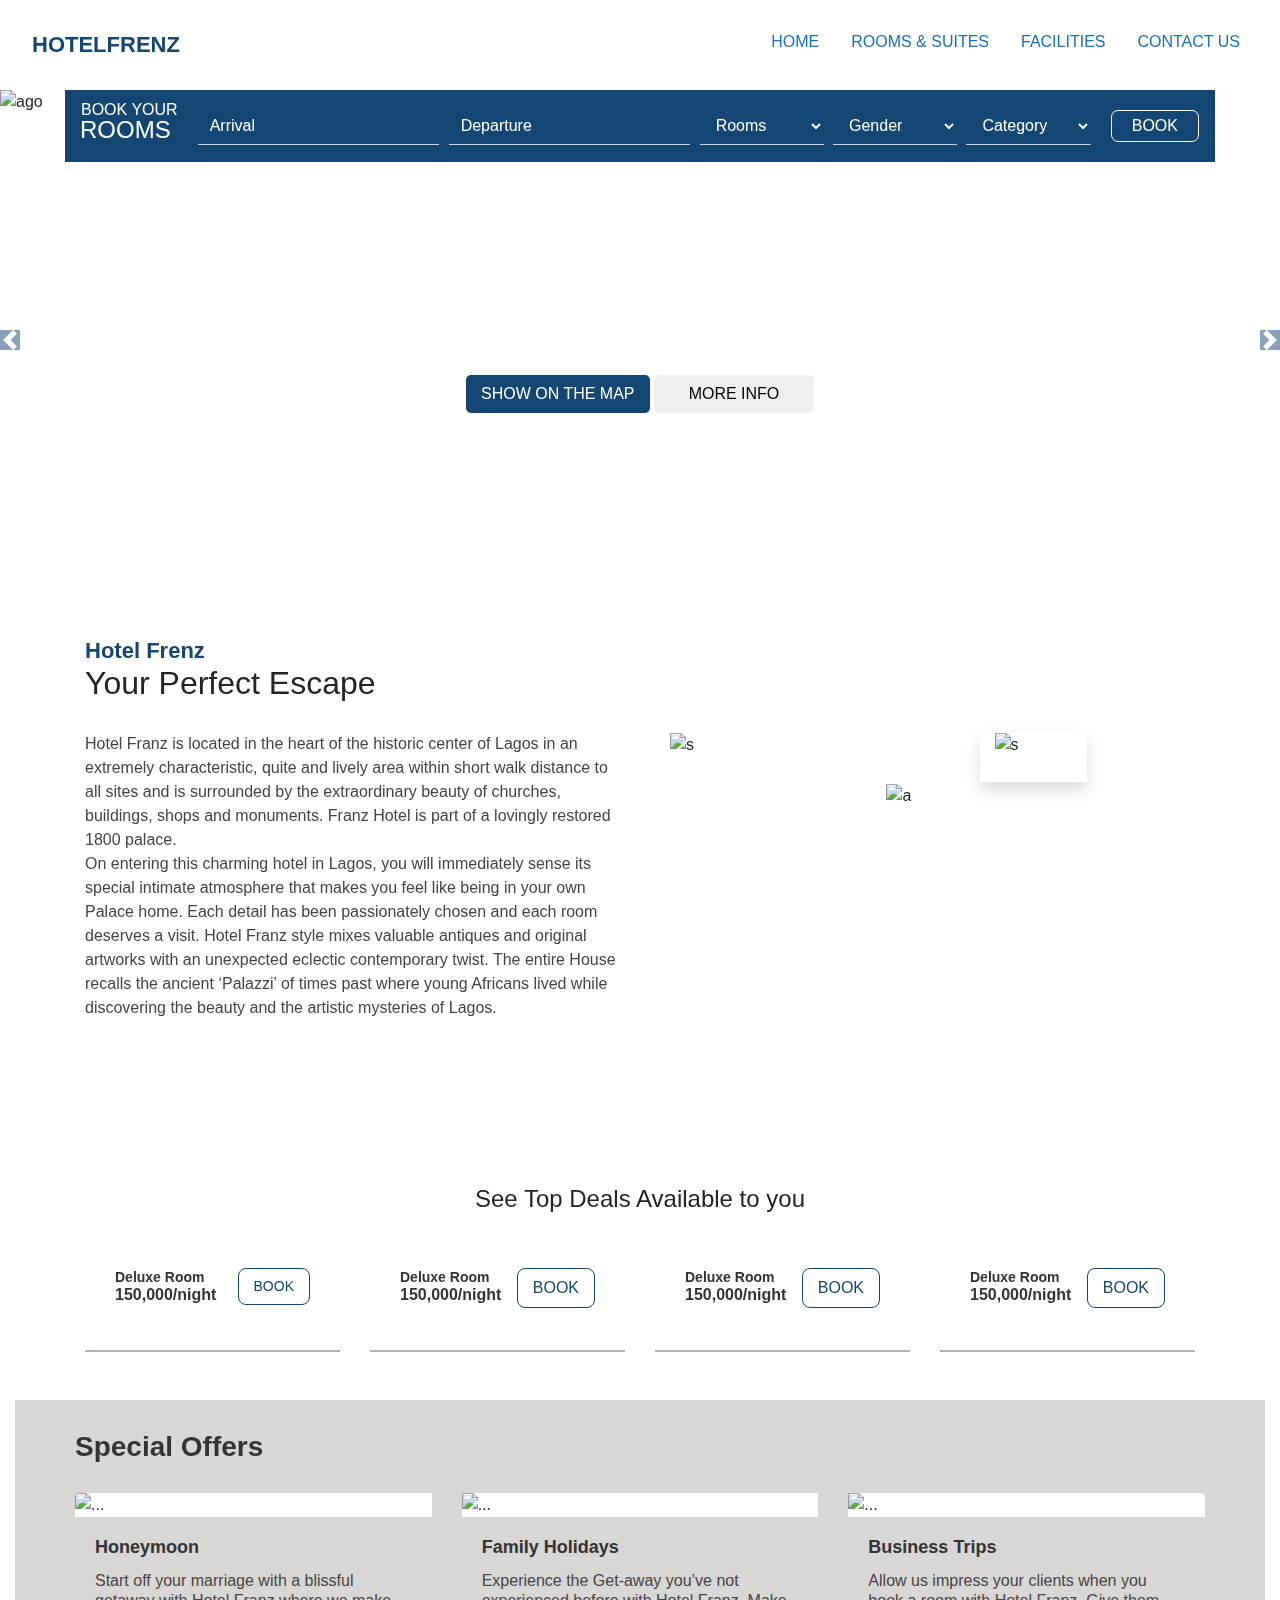
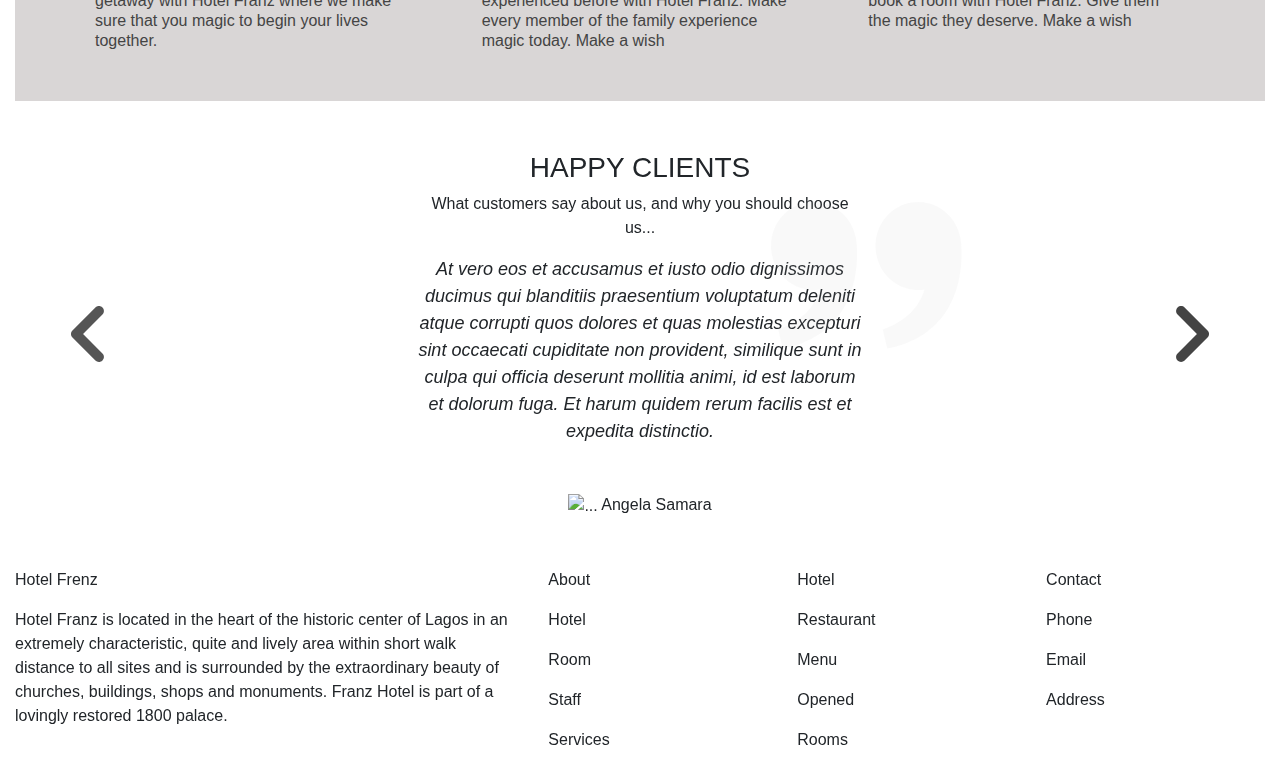
==== index.html @ 626ea278 "bug:fixed responsiveness homeppage and some buttons" ====
<!DOCTYPE html>
<html lang="en">

<head>
    <meta charset="utf-8">
    <meta http-equiv="X-UA-Compatible" content="IE=edge">
    <title>FrenzHotel</title>
    <meta name="Hotel Frenz Landing page " content="">
    <meta name="viewport" content="width=device-width, initial-scale=1">
    <!-- Latest compiled and minified CSS -->
    <link rel="stylesheet" href="https://maxcdn.bootstrapcdn.com/bootstrap/4.3.1/css/bootstrap.min.css">
    <link rel="stylesheet" href="css/landingpage.css">
    <link rel="stylesheet" type="text/css" href="css/footer.css">
</head>

<body>


    <header class="d-flex flex-row justify-content-between p-4 mb-0">
        <span class="landingpage-header-logo p-2">
            HOTELFRENZ
        </span>
        <nav class="">
            <ul class="nav justify-content-end">
                <li class="nav-item header-nav-item">
                    <a class=" class-home nav-link active" href="index.html">HOME</a>
                </li>
                <li class="nav-item header-nav-item">
                    <a class=" class-room nav-link" href="room.html">ROOMS & SUITES</a>
                </li>
                <li class="nav-item header-nav-item">
                    <a class="  class-fac nav-link" href="facilities.html">FACILITIES</a>
                </li>
                <li class="nav-item header-nav-item ">
                    <a class=" class-contact nav-link" href="contactUs.html">CONTACT US</a>
                </li>
            </ul>
        </nav>
    </header>
    <!-- CAROUSEL START HERE -->

    <div class="homepage mt-0">
        <div class="bookingInput ">
            <form class="input-group pa2 ">
                <p class="input-group-prepend">
                    <span class="input-group-text  ">BOOK YOUR</span>
                    <span class="input-group-text  ">ROOMS</span>
                </p>
                <div class="inputparent">
                    <input type="text" class="form-control inputBorder" placeholder="Arrival" required
                        pattern="(?:19|20)\[0-9\]{2}-(?:(?:0\[1-9\]|1\[0-2\])/(?:0\[1-9\]|1\[0-9\]|2\[0-9\])|(?:(?!02)(?:0\[1-9\]|1\[0-2\])/(?:30))|(?:(?:0\[13578\]|1\[02\])-31))">
                    <i class="fas fa-calendar-alt" aria-hidden="true"></i>
                </div>
                <div class="inputparent">
                    <input type="text" class="form-control inputBorder" placeholder="Departure" required
                        pattern="(?:19|20)\[0-9\]{2}-(?:(?:0\[1-9\]|1\[0-2\])/(?:0\[1-9\]|1\[0-9\]|2\[0-9\])|(?:(?!02)(?:0\[1-9\]|1\[0-2\])/(?:30))|(?:(?:0\[13578\]|1\[02\])-31))">
                    <i class="fas fa-calendar-alt" aria-hidden="true"></i>
                </div>
                <select class="form-control inputBorder" id="rooms" name="Rooms">
                    <option>Rooms</option>
                    <option>Single</option>
                    <option>Standard Detachment</option>
                    <option>Suites</option>
                    <option>Deluxe</option>
                </select>
                <select class="form-control inputBorder" id="gender" name="gender">
                    <option>Gender</option>
                    <option>Male</option>
                    <option>Female</option>
                    <option>Care not to Say</option>
                </select>
                <select class="form-control inputBorder" id="Category" name="Category">
                    <option>Category</option>
                    <option>Adult</option>
                    <option>Teenage</option>
                    <option>Family (For suite)</option>

                </select>
                <input type="submit" value="BOOK" class="pa-2 m-2 bg-primary bookButton">
            </form>
        </div>

        <!-- Carousel -->
        <div id="carousel" class="carousel slide" data-ride="carousel">

            <!-- Indicators -->
            <ul class="carousel-indicators">
                <li data-target="#demo" data-slide-to="0" class="active"></li>
                <li data-target="#demo" data-slide-to="1"></li>
                <li data-target="#demo" data-slide-to="2"></li>
                <li data-target="#demo" data-slide-to="4"></li>
            </ul>

            <!-- The slideshow -->
            <div class="carousel-inner" role="listbox">
                <div class="carousel-item item">
                    <img src="./img/land/Rectangle 118.svg" class="d-block w-100" alt="Loss" height="500">
                    <div class="carousel-caption mb3">
                        <h3 class="animated bounceInRight" style="animation-delay: 1s">TO TRAVEL IS TO LIVE</h3>
                        <p class="animated bounceInLeft" style="animation-delay: 2s">You dont't need magic to disappear,
                            All you need is destination!</p>
                        <button class="bg-info">SHOW ON THE MAP</button>
                        <button>MORE INFO</button>
                    </div>
                </div>
                <div class="carousel-item item active">
                    <img src="./img/land/Rectangle 2.svg" class="d-block w-100" height="500" alt="ago">
                    <div class="carousel-caption">
                        <h3 class="animated slideInDown" style="animation-delay: 1s">Stay with us feel like home</h3>
                        <p class="animated slideInRight" style="animation-delay: 2s">Make your stay memorable.!</p>
                        <button class="bg-info">SHOW ON THE MAP</button>
                        <button>MORE INFO</button>
                    </div>
                </div>
                <div class="carousel-item item">
                    <img src="./img/land/Rectangle 2 (1).svg" class="d-block w-100" height="500" alt="rtgtr">
                    <div class="carousel-caption">
                        <h3 class="animated zoomIn" style="animation-delay: 1s">Come, stay and enjoy your day.</h3>
                        <p class="animated zoomIn" style="animation-delay: 2s">The most memorable rest time starts
                            here.!</p>
                        <button class="bg-info">SHOW ON THE MAP</button>
                        <button>MORE INFO</button>
                    </div>
                </div>
                <div class="carousel-item item">
                    <img src="./img/land/Rectangle3.svg" class="d-block w-100" alt="rtgtr" height="500">
                    <div class="carousel-caption">
                        <h3 class="animated bounceInRight" style="animation-delay: 1s">Where cozy memory lasts</h3>
                        <p animated bounceInLeft>We share a passion for hospitality.!</p>
                        <button class="bg-info">SHOW ON THE MAP</button>
                        <button>MORE INFO</button>
                    </div>
                </div>
            </div>

            <!-- Left and right controls -->
            <a class="carousel-control-prev" href="#demo" data-slide="prev">
                <span class="carousel-control-prev-icon"></span>
            </a>
            <a class="carousel-control-next" href="#demo" data-slide="next">
                <span class="carousel-control-next-icon"></span>
            </a>
        </div>
    </div>
    <!-- ***************************************Carousel coontainer ends here *****************************  -->
    <section class="container mt-5 mb-0 stackSection">
        <p class="landingpage-header-logo">Hotel <span class="blue f1">F</span>renz</p>
        <h1 class="tc">Your Perfect Escape</h1>
        <div class="grid">
            <div class="row ">
                <div class="col-sm-6 stacktext">
                    <p>Hotel Franz is located in the heart of the historic center of Lagos in an extremely
                        characteristic, quite and lively
                        area within short walk distance to all sites and is surrounded by the extraordinary beauty of
                        churches, buildings,
                        shops and monuments. Franz Hotel is part of a lovingly restored 1800 palace.
                    </p>
                    <p>On entering this charming hotel in Lagos, you will immediately sense its special intimate
                        atmosphere that makes you
                        feel like being in your own Palace home. Each detail has been passionately chosen and each room
                        deserves a visit.
                        Hotel Franz style mixes valuable antiques and original artworks with an unexpected eclectic
                        contemporary twist.
                        The entire House recalls the ancient ‘Palazzi’ of times past where young Africans lived while
                        discovering the
                        beauty and the artistic mysteries of Lagos.
                    </p>
                </div>
                <div class="col-sm-6">
                    <div class=" stack">
                        <div class="col grow">
                            <image src="./img/land/Rectangle 71.svg" class="" style="width:100%" alt="s" />
                        </div>
                        <div class="col shadow">
                            <image src="./img/land/Rectangle 8.svg" class="" style="width:100%" alt="s" />
                        </div>
                        <div class="col dim">
                            <image src="./img/land/Rectangle 9.svg" class="" style="width:100%" alt="a" />
                        </div>
                    </div>
                </div>

            </div>
        </div>
    </section>
    <!-- <hr> -->


    <!-- DEALS AVAILABLE SECTION -->
    <section class="deals">
        <div class="container dealavailable mb-3">
            <h4 class="text-center">See Top Deals Available to you</h4>
            <div class="row">

                <div class="col-lg-3 col-md-6 col-sm-6 mb-3">
                    <div class="card">
                        <img src="img/land/Rectangle 10.png" alt="" class="img-fluid">
                        <div class="d-flex justify-content-between mt-3">
                            <div>
                                <p>Deluxe Room <br> <span>150,000/night</span></p>
                            </div>
                            <div>
                                <button class="btn btn-sm">BOOK</button>
                            </div>
                        </div>
                    </div>
                    <hr>
                </div>

                <div class="col-lg-3 col-md-6 col-sm-6 mb-3">
                    <div class="card">
                        <img src="img/land/Rectangle 11.png" alt="" class="img-fluid">
                        <div class="d-flex justify-content-between mt-3">
                            <div>
                                <p>Deluxe Room <br> <span>150,000/night</span></p>
                            </div>
                            <div>
                                <button class="btn">BOOK</button>
                            </div>
                        </div>
                    </div>
                    <hr>
                </div>

                <div class="col-lg-3 col-md-6 col-sm-6 mb-3">
                    <div class="card">
                        <img src="img/land/Rectangle 12.png" alt="" class="img-fluid">
                        <div class="d-flex justify-content-between mt-3">
                            <div>
                                <p>Deluxe Room <br> <span>150,000/night</span></p>
                            </div>
                            <div>
                                <button class="btn">BOOK</button>
                            </div>
                        </div>
                    </div>
                    <hr>
                </div>

                <div class="col-lg-3 col-md-6 col-sm-6 mb-3">
                    <div class="card">
                        <img src="img/land/Rectangle 13.png" alt="" class="img-fluid">
                        <div class="d-flex justify-content-between mt-3">
                            <div>
                                <p>Deluxe Room <br> <span>150,000/night</span></p>
                            </div>
                            <div>
                                <button class="btn">BOOK</button>
                            </div>
                        </div>
                    </div>
                    <hr>
                </div>

            </div>
        </div>

    </section>

    <!-- BEGINNING OF SPECIAL OFFER SECTION -->
    <section class="container-fluid">
        <div class="specialoffer">
            <h2 class="card-head">Special Offers</h2>
            <div class="card-group">
                <div class="card">
                    <img src="./img/land/Rectangle11.png" class="card-img-top" alt="..." />
                    <div class="card-body">
                        <h5 class="card-title">Honeymoon</h5>
                        <p class="card-text">
                            Start off your marriage with a blissful getaway with Hotel Franz
                            where we make sure that you magic to begin your lives together.
                        </p>
                    </div>
                </div>
                <div class="card">
                    <img src="./img/land/Rectangle16.png" class="card-img-top" alt="..." />
                    <div class="card-body">
                        <h5 class="card-title">Family Holidays</h5>
                        <p class="card-text">
                            Experience the Get-away you’ve not experienced before with Hotel
                            Franz. Make every member of the family experience magic today.
                            Make a wish
                        </p>
                    </div>
                </div>
                <div class="card">
                    <img src="./img/land/Rectangle17.png" class="card-img-top" alt="..." />
                    <div class="card-body">
                        <h5 class="card-title">Business Trips</h5>
                        <p class="card-text">
                            Allow us impress your clients when you book a room with Hotel
                            Franz. Give them the magic they deserve. Make a wish
                        </p>
                    </div>
                </div>
            </div>
        </div>
    </section>
    <!-- END OF SPECIAL OFFER SECTION -->


    <!--  CLIENTS Feedbacks -->

    <article class="happy container mt-3 mb-5">
        <div class="happyclients text-center">
            <h3> HAPPY CLIENTS</h3>
            <p>What customers say about us, and why you should choose us...</p>
            <div class="">
                <p class="feedbacks br">
                    At vero eos et accusamus et iusto odio dignissimos ducimus qui blanditiis
                    praesentium voluptatum deleniti atque corrupti quos dolores et quas molestias excepturi sint
                    occaecati
                    cupiditate non provident, similique sunt in culpa qui officia
                    deserunt mollitia animi, id est laborum et dolorum fuga. Et harum quidem rerum facilis est et
                    expedita distinctio.
                </p>
                <div class="flex-row justify-content-center p-3">
                    <i class="fa fa-star" aria-hidden="true"></i></icon>
                    <i class="fa fa-star" aria-hidden="true"></i></icon>
                    <i class="fa fa-star" aria-hidden="true"></i></icon>
                    <i class="fa fa-star" aria-hidden="true"></i></icon>
                    <i class="fa fa-star" aria-hidden="true"></i></icon>

                </div class="p-4">
                <img src="./img/land/Ellipse 1.svg" alt="...">
                <span>Angela Samara </span>
            </div>

            <svg class="comma" width="192" height="148" viewBox="0 0 192 148" fill="none"
                xmlns="http://www.w3.org/2000/svg">
                <path
                    d="M190.525 37.393L190.287 35.7481L190.04 35.8068C188.352 27.6703 184.464 20.1927 178.824 14.2392C173.185 8.28569 166.025 4.09965 158.174 2.1654C150.322 0.231151 142.1 0.627747 134.458 3.30931C126.816 5.99087 120.067 10.8478 114.992 17.3181C109.916 23.7884 106.722 31.6076 105.779 39.8711C104.835 48.1345 106.181 56.5044 109.66 64.0124C113.14 71.5203 118.611 77.8594 125.44 82.2962C132.269 86.7329 140.177 89.0861 148.25 89.0833C150.368 89.0833 152.401 88.7503 154.425 88.4468C153.769 90.7185 153.095 93.0293 152.012 95.1051C150.929 98.121 149.238 100.735 147.556 103.369C146.15 106.219 143.671 108.148 141.847 110.586C139.937 112.955 137.334 114.532 135.273 116.5C133.249 118.556 130.599 119.584 128.49 121.033C126.286 122.336 124.367 123.775 122.315 124.461L117.194 126.634L112.691 128.563L117.289 147.549L122.961 146.139C124.775 145.669 126.989 145.121 129.506 144.465C132.081 143.975 134.826 142.634 137.885 141.41C140.897 140.01 144.402 139.08 147.651 136.837C150.919 134.703 154.691 132.921 158.016 130.061C161.236 127.114 165.122 124.558 167.991 120.818C171.126 117.313 174.223 113.631 176.626 109.44C179.41 105.445 181.3 101.058 183.295 96.7207C185.1 92.383 186.554 87.9474 187.741 83.6391C189.993 75.0028 191 66.7974 191.389 59.7768C191.712 52.7464 191.522 46.9008 191.123 42.6708C190.99 40.9042 190.79 39.1437 190.525 37.393ZM86.0249 37.393L85.7874 35.7481L85.5404 35.8068C83.8524 27.6703 79.9636 20.1927 74.3242 14.2392C68.6847 8.28569 61.5251 4.09965 53.6736 2.1654C45.8221 0.231151 37.5998 0.627747 29.9579 3.30931C22.316 5.99087 15.5669 10.8478 10.4916 17.3181C5.41619 23.7884 2.22199 31.6076 1.27853 39.8711C0.335062 48.1345 1.6809 56.5044 5.16033 64.0124C8.63976 71.5203 14.1106 77.8594 20.9397 82.2962C27.7689 86.7329 35.6773 89.0861 43.7499 89.0833C45.8684 89.0833 47.9014 88.7503 49.9249 88.4468C49.2694 90.7185 48.5949 93.0293 47.5119 95.1051C46.4289 98.121 44.7379 100.735 43.0564 103.369C41.6504 106.219 39.1709 108.148 37.3469 110.586C35.4374 112.955 32.8344 114.532 30.7729 116.5C28.7494 118.556 26.0989 119.584 23.9899 121.033C21.7859 122.336 19.8669 123.775 17.8149 124.461L12.6944 126.634C9.83494 127.839 8.20094 128.544 8.20094 128.544L12.7989 147.53L18.4704 146.12C20.2849 145.65 22.4984 145.101 25.0159 144.445C27.5904 143.956 30.3359 142.614 33.3949 141.39C36.4064 139.99 39.9119 139.06 43.1609 136.818C46.4289 134.683 50.2004 132.901 53.5254 130.042C56.7459 127.095 60.6314 124.539 63.5004 120.798C66.6354 117.293 69.7324 113.611 72.1359 109.421C74.9194 105.426 76.8099 101.039 78.8049 96.7012C80.6099 92.3635 82.0634 87.9278 83.2509 83.6195C85.5024 74.9833 86.5094 66.7778 86.8989 59.7572C87.2219 52.7268 87.0319 46.8812 86.6329 42.6512C86.4911 40.8916 86.2883 39.1377 86.0249 37.393Z"
                    fill="#C1B9B9" fill-opacity="0.09" />
            </svg>
        </div>
        <svg class="left" width="34" height="56" viewBox="0 0 34 56" fill="none" xmlns="http://www.w3.org/2000/svg">
            <path
                d="M32.4499 54.4499C32.9134 53.9873 33.2811 53.4379 33.5321 52.833C33.783 52.2281 33.9121 51.5797 33.9121 50.9249C33.9121 50.27 33.783 49.6216 33.5321 49.0168C33.2811 48.4119 32.9134 47.8625 32.4499 47.3999L13.0499 27.9999L32.4499 8.59989C33.3848 7.665 33.91 6.39703 33.91 5.07489C33.91 3.75276 33.3848 2.48478 32.4499 1.54988C31.515 0.614998 30.247 0.0897903 28.9249 0.0897903C27.6028 0.0897903 26.3348 0.614998 25.3999 1.54988L2.44989 24.4999C1.98637 24.9625 1.61863 25.5119 1.36773 26.1168C1.11682 26.7216 0.987671 27.37 0.987671 28.0249C0.987671 28.6797 1.11682 29.3281 1.36773 29.933C1.61863 30.5379 1.98637 31.0873 2.44989 31.5499L25.3999 54.4999C27.2999 56.3999 30.4999 56.3999 32.4499 54.4499Z"
                fill="#555555" />
        </svg>
        <svg class="right" width="34" height="56" viewBox="0 0 34 56" fill="none" xmlns="http://www.w3.org/2000/svg">
            <path
                d="M1.55011 1.55011C1.08659 2.01268 0.718856 2.56212 0.467949 3.16699C0.217042 3.77186 0.0878906 4.42027 0.0878906 5.07511C0.0878906 5.72995 0.217042 6.37836 0.467949 6.98323C0.718856 7.5881 1.08659 8.13754 1.55011 8.60011L20.9501 28.0001L1.55011 47.4001C0.615224 48.335 0.0900078 49.603 0.0900078 50.9251C0.0900078 52.2472 0.615224 53.5152 1.55011 54.4501C2.485 55.385 3.75298 55.9102 5.07511 55.9102C6.39724 55.9102 7.66522 55.385 8.60011 54.4501L31.5501 31.5001C32.0136 31.0375 32.3814 30.4881 32.6323 29.8832C32.8832 29.2784 33.0123 28.63 33.0123 27.9751C33.0123 27.3203 32.8832 26.6719 32.6323 26.067C32.3814 25.4621 32.0136 24.9127 31.5501 24.4501L8.60011 1.50011C6.70011 -0.399891 3.50011 -0.39989 1.55011 1.55011Z"
                fill="#444444" />
        </svg>
    </article>



    <div id="footer" class="container-fluid">

        <div class="row">
            <div class="col-5">
                <p id="paragraph1"> Hotel Frenz </p>

                <p id="subheading1"> Hotel Franz is located in the heart of the historic center of Lagos in an extremely
                    characteristic, quite and lively area within short walk distance to all sites and is surrounded by
                    the extraordinary beauty of churches, buildings, shops and monuments. Franz Hotel is part of a
                    lovingly restored 1800 palace. </p>
            </div>


            <div class="col">
                <p id="paragraph2">About</p>

                <p id="subheading2-1">
                    Hotel
                </p>

                <p id="subheading2-2">
                    Room
                </p>

                <p id="subheading2-3">
                    Staff
                </p>

                <p id="subheading2-4">
                    Services
                </p>
            </div>

            <div class="col">
                <p id="paragraph3">Hotel</p>

                <p id="subheading3-1">
                    Restaurant
                </p>

                <p id="subheading3-2">
                    Menu
                </p>

                <p id="subheading3-3">
                    Opened
                </p>

                <p id="subheading3-4">
                    Rooms
                </p>
            </div>

            <div class="col">


                <p id="paragraph4">Contact</p>

                <p id="subheading4-1">
                    Phone
                </p>

                <p id="subheading4-2">
                    Email
                </p>

                <p id="subheading4-3">
                    Address
                </p>
            </div>

        </div>

        <div id="polka">
            <div class="fifth-row">

                <div class="dot"> </div>
                <div class="dot dot-hidden"> </div>
                <div class="dot dot-hidden"> </div>
                <div class="dot dot-hidden"> </div>
                <div class="dot dot-hidden"> </div>
                <div class="dot dot-hidden"> </div>
                <div class="dot dot-hidden"> </div>
                <div class="dot dot-hidden"> </div>
                <div class="dot dot-hidden"> </div>
                <div class="dot dot-hidden"> </div>
                <div class="dot dot-hidden"> </div>
                <div class="dot dot-hidden"> </div>
                <div class="dot dot-hidden"> </div>
                <div class="dot dot-hidden"> </div>
                <div class="dot dot-hidden"> </div>
                <div class="dot dot-hidden"> </div>
                <div class="dot dot-hidden"> </div>
                <div class="dot dot-hidden"> </div>
                <div class="dot"> </div>
                <div class="dot dot-hidden"> </div>
                <div class="dot dot-hidden"> </div>
                <div class="dot dot-hidden"> </div>
                <div class="dot dot-hidden"> </div>
                <div class="dot dot-hidden"> </div>
                <div class="dot dot-hidden"> </div>
                <div class="dot dot-hidden"> </div>
                <div class="dot"> </div>
                <div class="dot dot-hidden"> </div>
                <div class="dot dot-hidden"> </div>
                <div class="dot dot-hidden"> </div>
                <div class="dot dot-hidden"> </div>
                <div class="dot dot-hidden"> </div>
                <div class="dot dot-hidden"> </div>
                <div class="dot dot-hidden"> </div>
                <div class="dot dot-hidden"> </div>
                <div class="dot dot-hidden"> </div>
                <div class="dot dot-hidden"> </div>
                <div class="dot dot-hidden"> </div>
                <div class="dot dot-hidden"> </div>
                <div class="dot dot-hidden"> </div>
                <div class="dot dot-hidden"> </div>
                <div class="dot"> </div>
                <div class="dot dot-hidden"> </div>
                <div class="dot dot-hidden"> </div>
                <div class="dot dot-hidden"> </div>
                <div class="dot dot-hidden"> </div>


            </div>
            <div class="fourth-row">

                <div class="dot"> </div>
                <div class="dot dot-hidden"> </div>
                <div class="dot"> </div>
                <div class="dot dot-hidden"> </div>
                <div class="dot"> </div>
                <div class="dot dot-hidden"> </div>
                <div class="dot dot-hidden"> </div>
                <div class="dot dot-hidden"> </div>
                <div class="dot dot-hidden"> </div>
                <div class="dot dot-hidden"> </div>
                <div class="dot dot-hidden"> </div>
                <div class="dot dot-hidden"> </div>
                <div class="dot dot-hidden"> </div>
                <div class="dot dot-hidden"> </div>
                <div class="dot"> </div>
                <div class="dot dot-hidden"> </div>
                <div class="dot dot-hidden"> </div>
                <div class="dot"> </div>
                <div class="dot"> </div>
                <div class="dot"> </div>
                <div class="dot dot-hidden"> </div>
                <div class="dot dot-hidden"> </div>
                <div class="dot dot-hidden"> </div>
                <div class="dot dot-hidden"> </div>
                <div class="dot dot-hidden"> </div>
                <div class="dot"> </div>
                <div class="dot dot-hidden"> </div>
                <div class="dot"> </div>
                <div class="dot"> </div>
                <div class="dot dot-hidden"> </div>
                <div class="dot dot-hidden"> </div>
                <div class="dot dot-hidden"> </div>
                <div class="dot dot-hidden"> </div>
                <div class="dot dot-hidden"> </div>
                <div class="dot dot-hidden"> </div>
                <div class="dot dot-hidden"> </div>
                <div class="dot dot-hidden"> </div>
                <div class="dot dot-hidden"> </div>
                <div class="dot"> </div>
                <div class="dot dot-hidden"> </div>
                <div class="dot"> </div>
                <div class="dot"> </div>
                <div class="dot dot-hidden"> </div>
                <div class="dot dot-hidden"> </div>
                <div class="dot dot-hidden"> </div>
                <div class="dot dot-hidden"> </div>


            </div>
            <div class="third-row">

                <div class="dot"> </div>
                <div class="dot"> </div>
                <div class="dot"> </div>
                <div class="dot"> </div>
                <div class="dot"> </div>
                <div class="dot"> </div>
                <div class="dot dot-hidden"> </div>
                <div class="dot dot-hidden"> </div>
                <div class="dot dot-hidden"> </div>
                <div class="dot"> </div>
                <div class="dot dot-hidden"> </div>
                <div class="dot dot-hidden"> </div>
                <div class="dot dot-hidden"> </div>
                <div class="dot"> </div>
                <div class="dot"> </div>
                <div class="dot"> </div>
                <div class="dot"> </div>
                <div class="dot"> </div>
                <div class="dot"> </div>
                <div class="dot"> </div>
                <div class="dot"> </div>
                <div class="dot"> </div>
                <div class="dot dot-hidden"> </div>
                <div class="dot dot-hidden"> </div>
                <div class="dot"> </div>
                <div class="dot"> </div>
                <div class="dot"> </div>
                <div class="dot"> </div>
                <div class="dot"> </div>
                <div class="dot"> </div>
                <div class="dot dot-hidden"> </div>
                <div class="dot dot-hidden"> </div>
                <div class="dot"> </div>
                <div class="dot dot-hidden"> </div>
                <div class="dot dot-hidden"> </div>
                <div class="dot dot-hidden"> </div>
                <div class="dot"> </div>
                <div class="dot dot-hidden"> </div>
                <div class="dot"> </div>
                <div class="dot"> </div>
                <div class="dot"> </div>
                <div class="dot"> </div>
                <div class="dot dot-hidden"> </div>
                <div class="dot dot-hidden"> </div>
                <div class="dot dot-hidden"> </div>
                <div class="dot"> </div>


            </div>
            <div class="second-row">

                <div class="dot"> </div>
                <div class="dot"> </div>
                <div class="dot"> </div>
                <div class="dot"> </div>
                <div class="dot"> </div>
                <div class="dot"> </div>
                <div class="dot"> </div>
                <div class="dot"> </div>
                <div class="dot"> </div>
                <div class="dot dot-hidden"> </div>
                <div class="dot"> </div>
                <div class="dot"> </div>
                <div class="dot"> </div>
                <div class="dot"> </div>
                <div class="dot"> </div>
                <div class="dot"> </div>
                <div class="dot"> </div>
                <div class="dot"> </div>
                <div class="dot"> </div>
                <div class="dot"> </div>
                <div class="dot"> </div>
                <div class="dot"> </div>
                <div class="dot"> </div>
                <div class="dot"> </div>
                <div class="dot dot-hidden"> </div>
                <div class="dot"> </div>
                <div class="dot"> </div>
                <div class="dot"> </div>
                <div class="dot"> </div>
                <div class="dot"> </div>
                <div class="dot"> </div>
                <div class="dot"> </div>
                <div class="dot"> </div>
                <div class="dot"> </div>
                <div class="dot"> </div>
                <div class="dot"> </div>
                <div class="dot"> </div>
                <div class="dot"> </div>
                <div class="dot"> </div>
                <div class="dot"> </div>
                <div class="dot"> </div>
                <div class="dot"> </div>
                <div class="dot"> </div>
                <div class="dot dot-hidden"> </div>
                <div class="dot"> </div>
                <div class="dot"> </div>


            </div>
            <div class="first-row">

                <div class="dot"> </div>
                <div class="dot"> </div>
                <div class="dot"> </div>
                <div class="dot"> </div>
                <div class="dot"> </div>
                <div class="dot"> </div>
                <div class="dot"> </div>
                <div class="dot"> </div>
                <div class="dot"> </div>
                <div class="dot"> </div>
                <div class="dot"> </div>
                <div class="dot"> </div>
                <div class="dot"> </div>
                <div class="dot"> </div>
                <div class="dot"> </div>
                <div class="dot"> </div>
                <div class="dot"> </div>
                <div class="dot"> </div>
                <div class="dot"> </div>
                <div class="dot"> </div>
                <div class="dot"> </div>
                <div class="dot"> </div>
                <div class="dot"> </div>
                <div class="dot"> </div>
                <div class="dot"> </div>
                <div class="dot"> </div>
                <div class="dot"> </div>
                <div class="dot"> </div>
                <div class="dot"> </div>
                <div class="dot"> </div>
                <div class="dot"> </div>
                <div class="dot"> </div>
                <div class="dot"> </div>
                <div class="dot"> </div>
                <div class="dot"> </div>
                <div class="dot"> </div>
                <div class="dot"> </div>
                <div class="dot"> </div>
                <div class="dot"> </div>
                <div class="dot"> </div>
                <div class="dot"> </div>
                <div class="dot"> </div>
                <div class="dot"> </div>
                <div class="dot"> </div>
                <div class="dot"> </div>
                <div class="dot"> </div>


            </div>
        </div>
    </div>

    <script src="https://code.jquery.com/jquery-3.2.1.slim.min.js"
        integrity="sha384-KJ3o2DKtIkvYIK3UENzmM7KCkRr/rE9/Qpg6aAZGJwFDMVNA/GpGFF93hXpG5KkN"
        crossorigin="anonymous"></script>
    <script src="https://cdnjs.cloudflare.com/ajax/libs/popper.js/1.12.9/umd/popper.min.js"
        integrity="sha384-ApNbgh9B+Y1QKtv3Rn7W3mgPxhU9K/ScQsAP7hUibX39j7fakFPskvXusvfa0b4Q"
        crossorigin="anonymous"></script>
    <script src="https://maxcdn.bootstrapcdn.com/bootstrap/4.0.0/js/bootstrap.min.js"
        integrity="sha384-JZR6Spejh4U02d8jOt6vLEHfe/JQGiRRSQQxSfFWpi1MquVdAyjUar5+76PVCmYl"
        crossorigin="anonymous"></script>

    <script src="https://cdnjs.cloudflare.com/ajax/libs/font-awesome/5.12.0-2/js/all.min.js"></script>
</body>

</html>
---- css/landingpage.css ----
/* Header> NAv */
.landingpage-header-logo {
  /* font-family: 'Roboto' sans-serif; */
  font-style: normal;
  font-weight: bold;
  font-size: 22px;
  line-height: 26px;
  color: #144673;
}
.class-home {
  /* font-family: 'Roboto' sans-serif; */
  font-style: normal;
  font-weight: 500;
  font-size: 16px;
  line-height: 19px;
  color: #1a6fbc;
}
.class-room {
  /* font-family: Roboto; */
  font-style: normal;
  font-weight: normal;
  font-size: 16px;
  line-height: 19px;
  color: #1a6fbc;
}
.class-fac {
  /* font-family: Roboto; */
  font-style: normal;
  font-weight: normal;
  font-size: 16px;
  line-height: 19px;
  color: #1a6fbc;
}
.class-contact {
  /* font-family: Roboto; */
  font-style: normal;
  font-weight: normal;
  font-size: 16px;
  line-height: 19px;
  color: #1a6fbc;
}
.header-nav-item a:hover {
  color: #144673;
}

.homepage {
  position: relative;
}

/* CAROUSEL  */
.bookingInput {
  position: absolute;
  margin: 0 65px;
  z-index: 10;
  background: #144673;
  padding: 0.5rem 1rem;
}

.inputBorder {
  border-right: none;
  border-top: none;
  border-left: none;
  background: #144673;
  color: white;
  border-radius: unset;
  margin-right: 10px;
  min-width: 100px;
}

.carousel-inner img {
  margin-top: 0px;
  object-fit: cover !important;
  display: block;
}
#carousel {
  position: relative;
  z-index: -10;
}
.carousel-caption h3 {
  font-size: 50px;
  text-transform: uppercase;
}
.carousel-control.right {
  background-image: none;
}
.carousel-control.left {
  background-image: none;
}

button {
  border-radius: 5px;
}
/* ----------------------HIGHLIGHT PERFECT ESCAPE---------------------------------------------------- */
.stackSection {
  position: relative;
}
.stackSection h1 {
  font-size: 2rem;
  margin-bottom: 30px;
}
.stackSection p {
  margin-bottom: 0;
}
.stacktext {
  /* font-family: Roboto; */
  font-style: normal;
  font-weight: normal;
  color: #444444;
}

.stack {
  display: grid;
  grid-template-columns: repeat(5, 1fr);
  grid-auto-rows: 50px minmax(150px, auto);
  grid-gap: 1px;
}
.stack > div:nth-child(1) {
  grid-row: 1/3;
  grid-column: 1/4;
}
.stack > div :nth-child(2) {
  grid-row: 3/ 5;
  grid-column: 2/3;
  z-index: 10px;
}
.stack > div:nth-child(3) {
  grid-row: 2/5;
  grid-column: 3/5;
}

.deals {
  margin-top: 50px;
}

.feedbacks {
  /* font-family: Roboto; */
  font-style: italic;
  font-weight: 300;
  font-size: 18px;
  text-align: center;
}

/* SPECIAL OFFR BEGINNING */

.specialoffer {
  background-color: #d9d6d6;
  background-size: cover;
  /* position: absolute; */
  overflow-x: hidden;
}
.specialoffer .card-head {
  margin-left: 60px;
  margin-top: 30px;
  margin-bottom: -30px;
}
.card {
  margin: 30px;
  border: hidden;
}
.card-text {
  /* font-family: Roboto; */
  font-style: normal;
  font-weight: normal;
  font-size: 16px;
  line-height: 20px;
  color: #444444;
}

.card-title {
  /* font-family: Roboto; */
  font-style: normal;
  font-weight: 700;
  font-size: 18px;
  color: #333333;
}

.card-body {
  background-color: #d9d6d6;
}
.card-group {
  padding: 30px;
}
.card-head {
  /* font-family: Roboto; */
  font-style: normal;
  font-weight: 700;
  font-size: 28px;
  line-height: 33px;
  color: #333333;
  margin: 10px;
  margin-right: 20px;
  text-align: left;
}

/* SPECIAL OFFER END */

.dealavailable p {
  font-size: 14px;
  color: #333333;
  line-height: 18px;
  font-weight: bold;
}
.dealavailable span {
  font-size: 16px;
  color: #333333;
}
.dealavailable .card {
  border: none;
}
.dealavailable hr {
  border: 1px solid #b7b0b0;
}

.dealavailable button {
  border: 1px solid #144673;
  box-sizing: border-box;
  border-radius: 8px;
  color: #144673;
  background: transparent;
  padding: 7px 15px;
}

.inputparent {
  position: relative;
  margin-right: 10px;
}

.pa2 input:focus,
.pa2 select:focus {
  background-color: transparent;
  outline: none;
  box-shadow: none;
  color: white;
}
.pa2 select option {
  color: black;
}

::placeholder {
  color: white !important;
}

.pa2 svg {
  color: white;
  margin-top: 15px;
  position: absolute;
  top: 0;
  right: 0;
  /* bottom: 0; */
}

.pa2 input[type='submit'] {
  outline: none;
  border: none;
  border: 0.5px solid white;
  border-radius: 7px;
  background-color: transparent !important;
  color: white;
  padding: 3px 20px;
  margin: 0 0 0 10px !important;
}

.pa2 {
  margin: 0;
  align-items: center;
}

.pa2 .input-group-text {
  background-color: transparent;
  color: white;
  border: none;
  padding: 0;
}

.pa2 .input-group-text:nth-child(2) {
  font-size: 1.5rem;
  line-height: 1rem;
}

.pa2 .input-group-prepend {
  display: flex;
  flex-direction: column;
  margin-right: 20px;
}

.carousel-caption button {
  border: none;
  padding: 7px 15px;
  min-width: 160px;
  white-space: nowrap;
  cursor: pointer;
}
.carousel-caption .bg-info {
  background-color: rgb(20, 70, 115) !important;
  color: white;
}
.carousel-control-prev,
.carousel-control-next {
  width: unset;
}
.carousel-control-prev span,
.carousel-control-next span {
  background-color: rgb(20, 70, 115);
}

.carousel-caption {
  top: 50%;
  bottom: unset;
  transform: translateY(-50%);
}

.happyclients {
  position: relative;
  width: 40%;
  margin: 50px auto;
}

.happyclients .comma {
  position: absolute;
  top: 50px;
  right: -100px;
}
.happy .left {
  position: absolute;
  top: 50%;
  left: 0;
  transform: translateY(-50%);
}
.happy .right {
  position: absolute;
  top: 50%;
  right: 0;
  transform: translateY(-50%);
}

.happy {
  position: relative;
}

@media only screen and (max-width: 767px) {
  .homepage {
    position: unset;
  }
  .bookingInput {
    position: relative;
    margin: 0;
  }
  .happyclients {
    width: 70%;
  }
}

@media only screen and (max-width: 500px) {
  .carousel-caption .bg-info {
    margin-bottom: 10px;
  }
  .deals {
    margin-top: -150px;
  }
  .happyclients {
    width: 80%;
  }
}
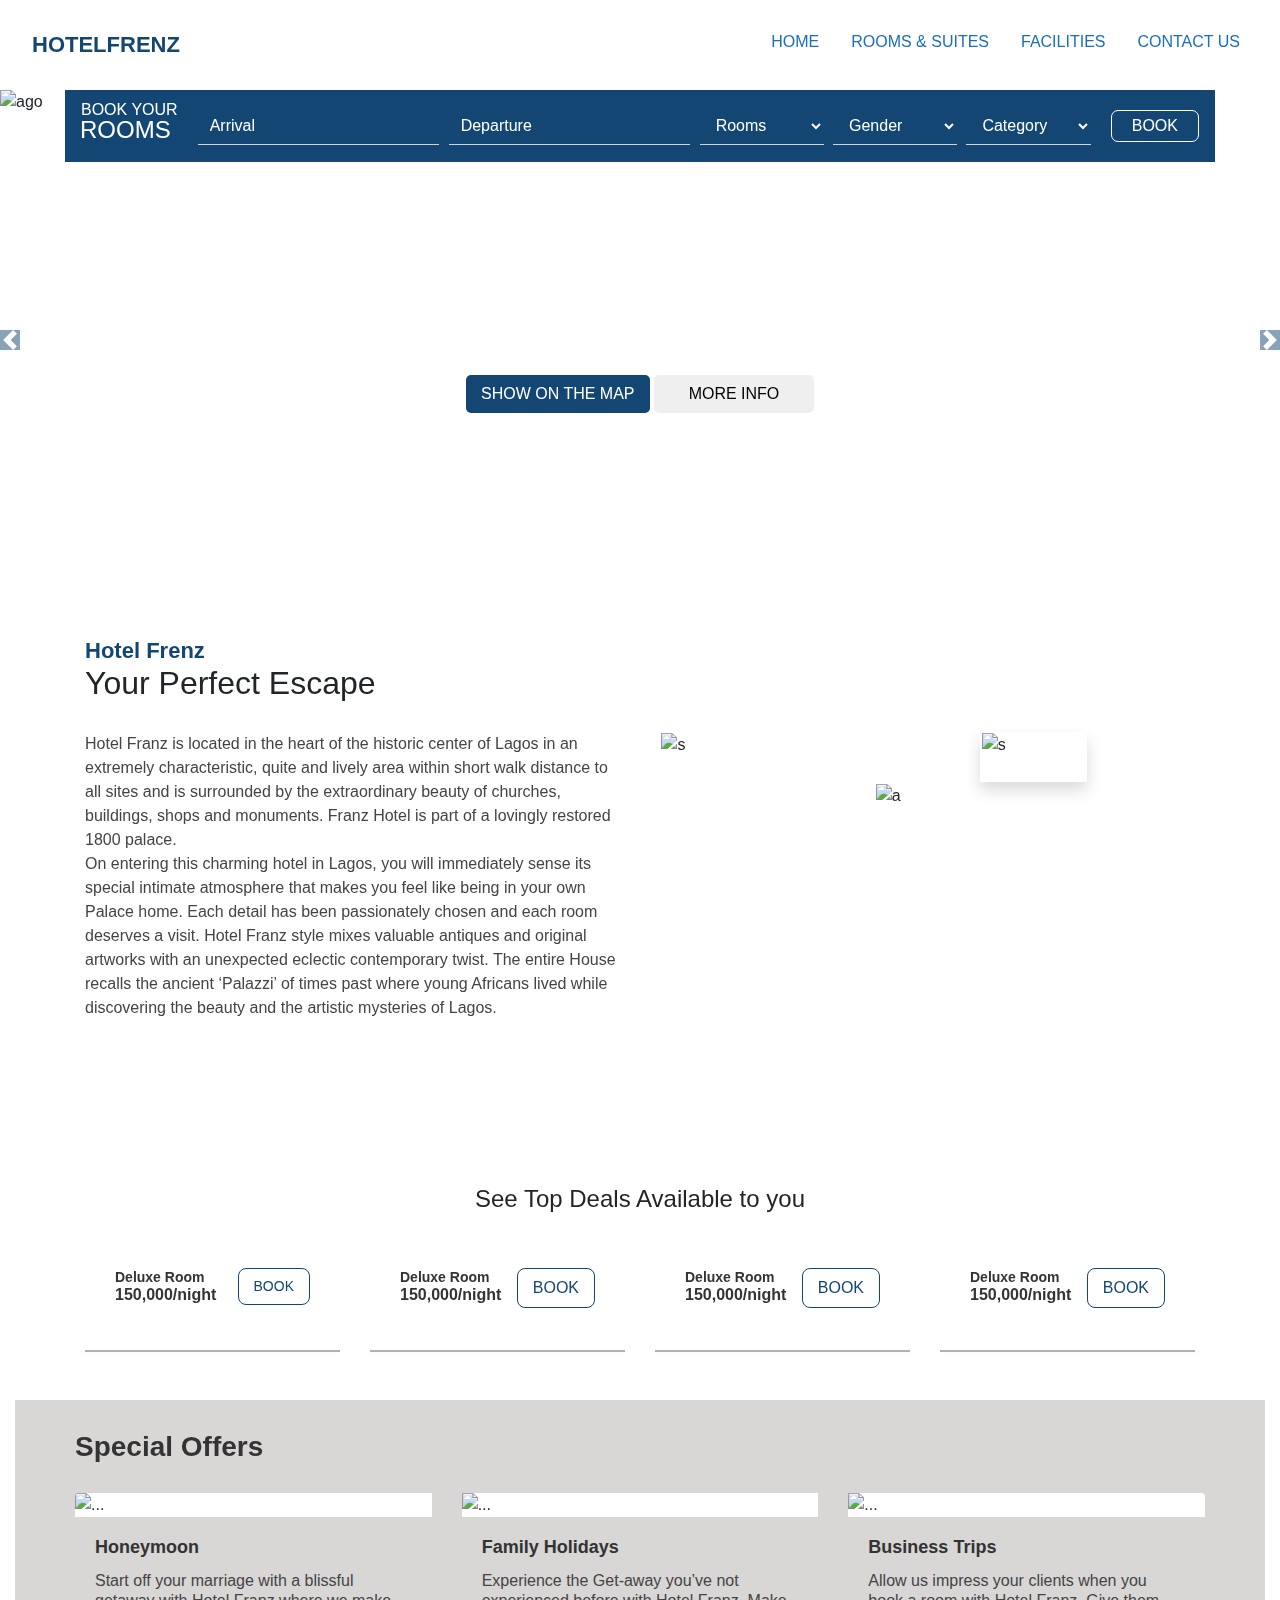
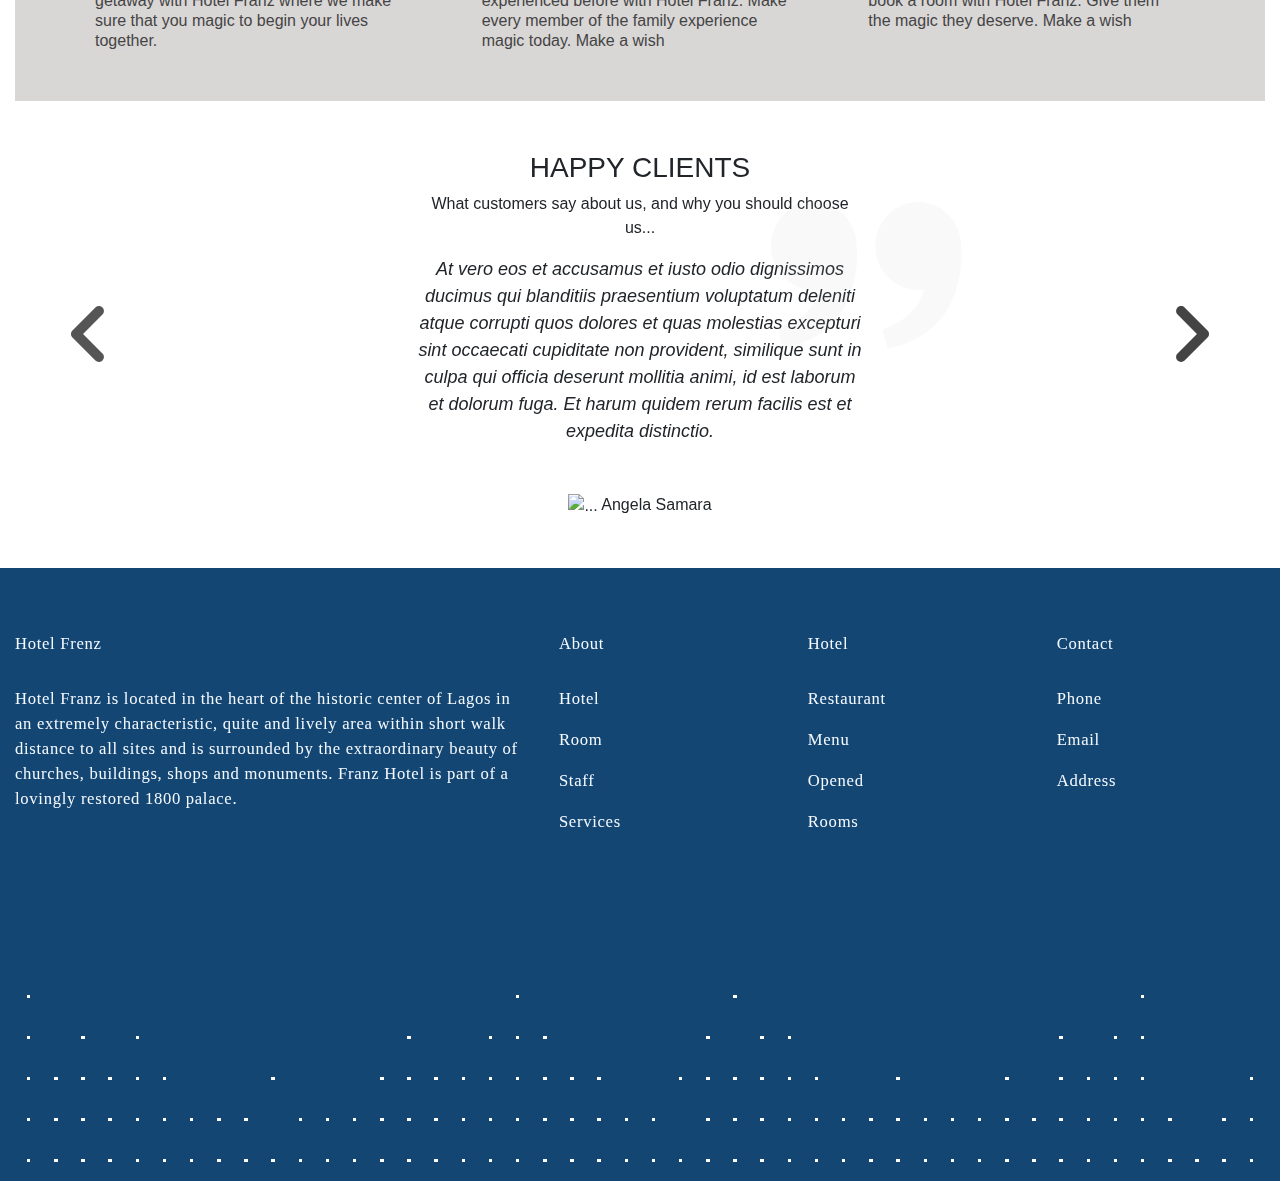
==== commit 7d4ff023: "feat:added harmburgermenu" ====
--- a/index.html
+++ b/index.html
@@ -11,6 +11,8 @@
     <link rel="stylesheet" href="https://maxcdn.bootstrapcdn.com/bootstrap/4.3.1/css/bootstrap.min.css">
     <link rel="stylesheet" href="css/landingpage.css">
     <link rel="stylesheet" type="text/css" href="css/footer.css">
+    <link rel="stylesheet" type="text/css" href="css/harmburger.css">
+    <script src="./js/harmburger.js" defer></script>
 </head>
 
 <body>
@@ -36,6 +38,20 @@
                 </li>
             </ul>
         </nav>
+        <div class="harmburger">
+            <div class="dash"></div>
+            <div class="dash"></div>
+            <div class="dash"></div>
+        </div>
+        <div class="harmburgermenu">
+            <a class=" class-home nav-link active" href="index.html">HOME</a>
+            <a class=" class-room nav-link" href="room.html">ROOMS & SUITES</a>
+            <a class="  class-fac nav-link" href="facilities.html">FACILITIES</a>
+            <a class=" class-contact nav-link" href="contactUs.html">CONTACT US</a>
+            <div class="closee">
+                x
+            </div>
+        </div>
     </header>
     <!-- CAROUSEL START HERE -->
 
--- a/css/footer.css
+++ b/css/footer.css
@@ -0,0 +1,66 @@
+/* @font-face{
+    font-family: Roboto;
+    src: url(RobotoSlab-Regular.ttf);
+   } */
+
+#footer {
+  background: #144673;
+  color: #f5faff;
+  font-size: 1.3vw;
+  padding-top: 5%;
+  letter-spacing: 0.7px;
+  font-family: Roboto;
+}
+
+.col {
+  padding-left: 2%;
+}
+
+#paragraph1,
+#paragraph2,
+#paragraph3,
+#paragraph4 {
+  margin-bottom: 30px;
+}
+
+.dot {
+  width: 3.5px;
+  height: 3.5px;
+  background: #ffffff;
+  margin: 1.5% 0;
+}
+
+.dot-hidden {
+  visibility: hidden;
+}
+
+.first-row {
+  display: flex;
+  justify-content: space-around;
+}
+
+.second-row {
+  display: flex;
+  justify-content: space-around;
+}
+.third-row {
+  display: flex;
+  justify-content: space-around;
+}
+.fourth-row {
+  display: flex;
+  justify-content: space-around;
+}
+.fifth-row {
+  display: flex;
+  justify-content: space-around;
+}
+#polka {
+  margin-top: 10%;
+}
+
+@media (max-width: 730px) {
+  #footer {
+    font-size: 2vw;
+  }
+}
--- a/css/harmburger.css
+++ b/css/harmburger.css
@@ -0,0 +1,50 @@
+.harmburger {
+  display: none;
+  position: absolute;
+  top: 50%;
+  right: 20px;
+  transform: translateY(-50%);
+  cursor: pointer;
+}
+
+.closee {
+  font-size: 3rem;
+  color: grey;
+}
+
+.dash {
+  height: 3px;
+  width: 20px;
+  background-color: black;
+  margin-bottom: 3px;
+}
+
+.harmburgermenu {
+  background-color: white;
+  position: fixed;
+  top: 0;
+  height: 100vh;
+  width: 100vw;
+  z-index: 15;
+  display: none;
+  flex-direction: column;
+  justify-content: space-around;
+  align-items: center;
+  padding: 10vh 0;
+}
+
+@media only screen and (max-width: 415px) {
+  nav {
+    display: none !important;
+  }
+  .harmburger {
+    display: block;
+  }
+  .harmburgermenu .nav-link {
+    font-size: 2rem;
+    color: grey !important;
+  }
+  header {
+    position: relative;
+  }
+}
